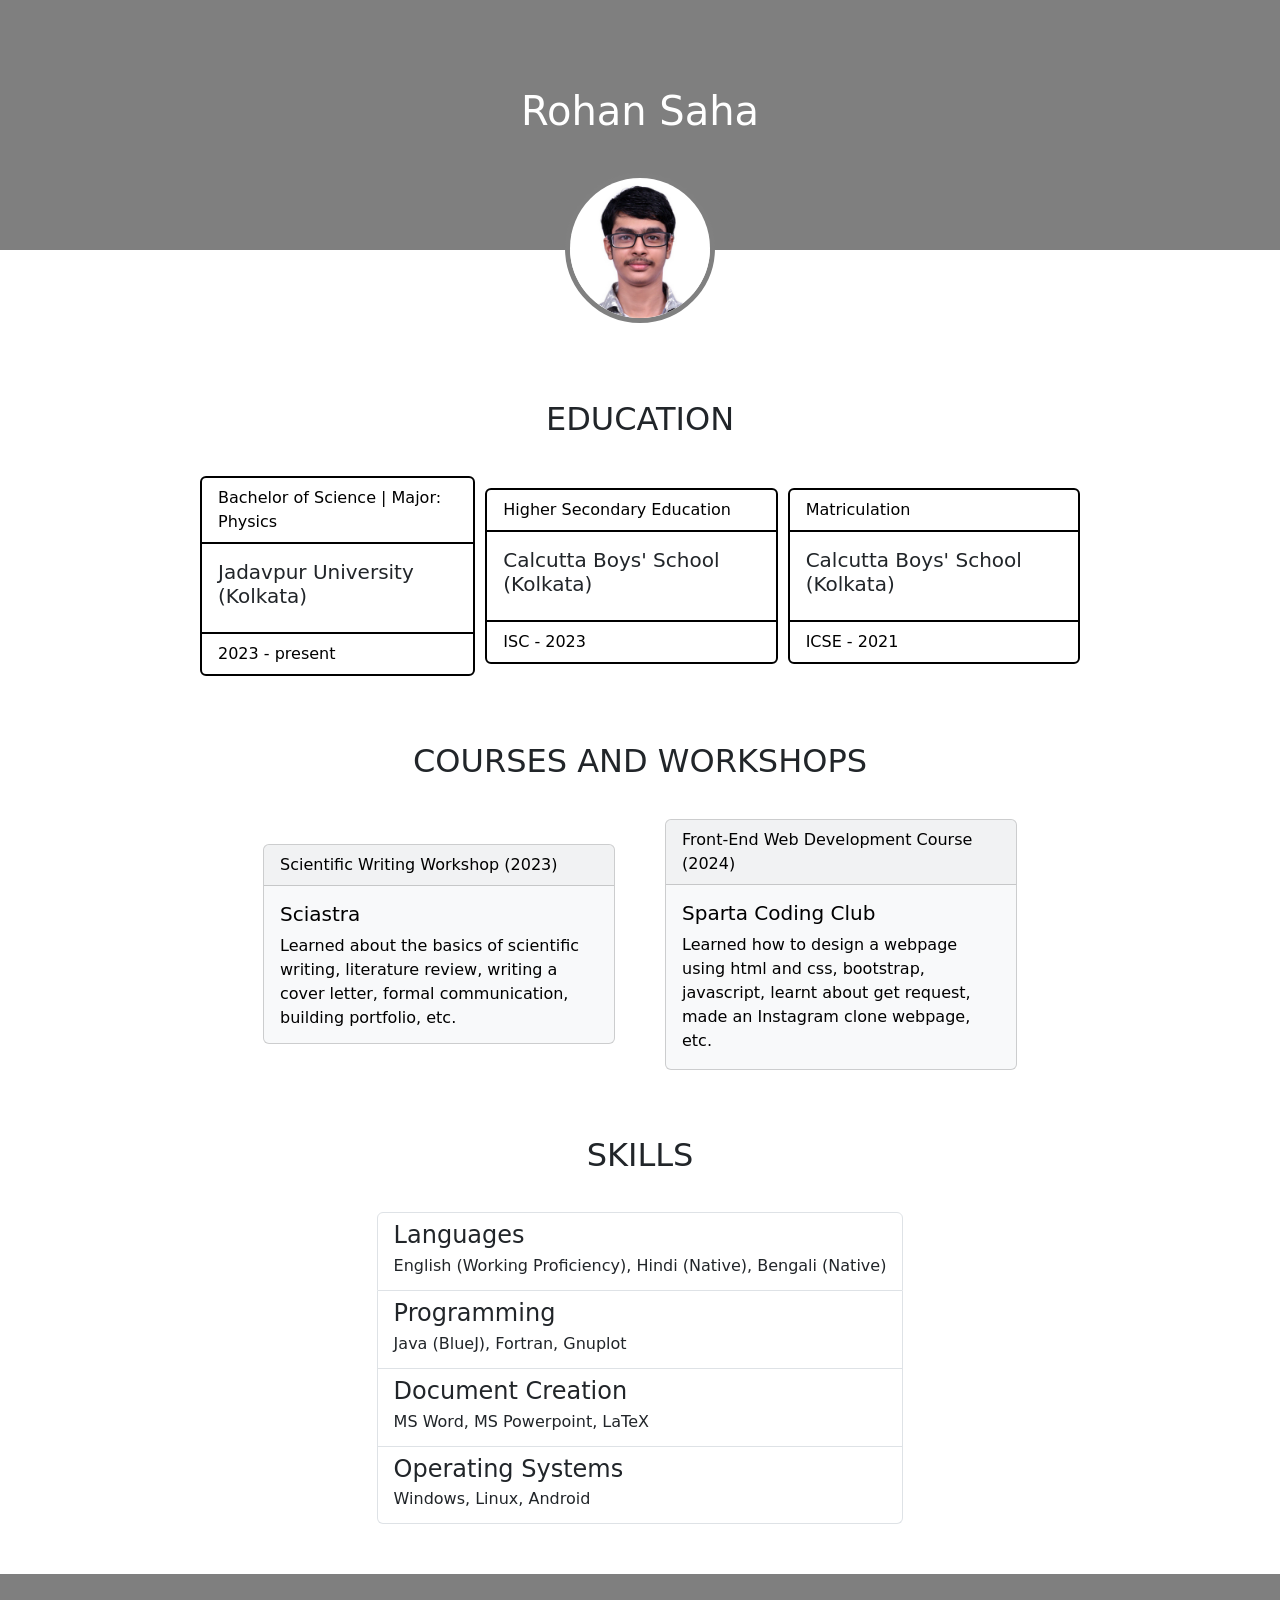
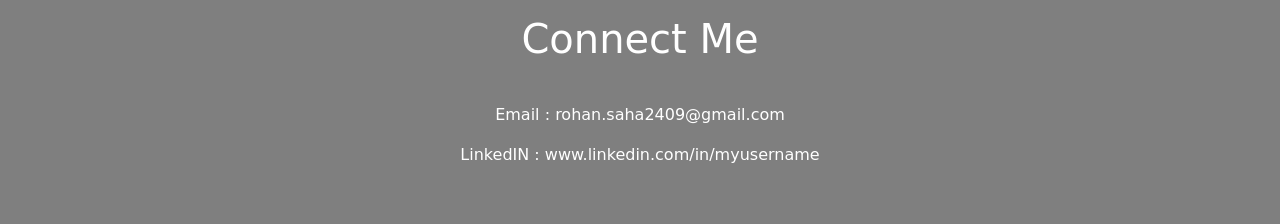
==== index.html @ 6c7de550 "Initial commit" ====
<!DOCTYPE html>
<html lang="en">
<head>
    <meta charset="UTF-8">
    <meta name="viewport" content="width=device-width, initial-scale=1.0">

    <!--This is how you embed bootstrap-->
    <link href="https://cdn.jsdelivr.net/npm/bootstrap@5.0.2/dist/css/bootstrap.min.css" rel="stylesheet"
    integrity="sha384-EVSTQN3/azprG1Anm3QDgpJLIm9Nao0Yz1ztcQTwFspd3yD65VohhpuuCOmLASjC" crossorigin="anonymous">
    
    <script src="https://ajax.googleapis.com/ajax/libs/jquery/3.5.1/jquery.min.js"></script>

    <script src="https://cdn.jsdelivr.net/npm/bootstrap@5.0.2/dist/js/bootstrap.bundle.min.js"
    integrity="sha384-MrcW6ZMFYlzcLA8Nl+NtUVF0sA7MsXsP1UyJoMp4YLEuNSfAP+JcXn/tWtIaxVXM"
    crossorigin="anonymous"></script>
    <!--bootstrap ends-->

    <!--link to my css file-->
    <link rel="stylesheet" type="text/css" href="style.css">

    <title>My Resume</title>
</head>

<body>
    <div class="header">
        <h1>Rohan Saha</h1>
        <img src="Photo Rohan.jpg">
    </div>    

    <div class="headings">
        <h2>EDUCATION</h2>
        <div class="education">
            <div class="card border-success mb-3" >
                <div class="card-header bg-transparent border-success">Bachelor of Science | Major: Physics</div>
                <div class="card-body text-success">
                  <h5 class="card-title">Jadavpur University (Kolkata)</h5>
                  <!-- <p class="card-text"></p> -->
                </div>
                <div class="card-footer bg-transparent border-success">2023 - present</div>
              </div>

            <div class="card border-success mb-3" >
                <div class="card-header bg-transparent border-success">Higher Secondary Education</div>
                <div class="card-body text-success">
                <h5 class="card-title">Calcutta Boys' School (Kolkata)</h5>
                <!-- <p class="card-text">88.40 %</p> -->
                </div>
                <div class="card-footer bg-transparent border-success">ISC - 2023</div>
            </div>
            
            <div class="card border-success mb-3" >
                <div class="card-header bg-transparent border-success">Matriculation</div>
                <div class="card-body text-success">
                <h5 class="card-title">Calcutta Boys' School (Kolkata)</h5>
                <!-- <p class="card-text">94.67 %</p> -->
                </div>
                <div class="card-footer bg-transparent border-success">ICSE - 2021</div>
            </div>
        </div> <!--end div education-->

        <h2>COURSES AND WORKSHOPS</h2>
        <div class="courses">
            <div class="card bg-light mb-3" style="max-width: 22rem;">
                <div class="card-header">Scientific Writing Workshop (2023)</div>
                <div class="card-body">
                  <h5 class="card-title">Sciastra</h5>
                  <p class="card-text">Learned about the basics of scientific writing, literature review, writing a cover letter, formal communication, building portfolio, etc.</p>
                </div>
            </div>
            <div class="card bg-light mb-3" style="max-width: 22rem;">
                <div class="card-header">Front-End Web Development Course (2024)</div>
                <div class="card-body">
                    <h5 class="card-title">Sparta Coding Club</h5>
                    <p class="card-text">Learned how to design a webpage using html and css, bootstrap, javascript, learnt about get request, made an Instagram clone webpage, etc.</p>
                </div>
            </div>
        </div> <!--end div courses-->

        <h2>SKILLS</h2>
        <div class="skills">
            <div class="list-group">
                <a href="#" class="list-group-item list-group-item-action flex-column align-items-start">
                  <div class="d-flex w-100 justify-content-between">
                    <h4 class="mb-1">Languages</h4>
                  </div>
                  <p class="mb-1">English (Working Proficiency), Hindi (Native), Bengali (Native)</p>
                </a>
                <a href="#" class="list-group-item list-group-item-action flex-column align-items-start">
                  <div class="d-flex w-100 justify-content-between">
                    <h4 class="mb-1">Programming</h4>
                  </div>
                  <p class="mb-1">Java (BlueJ), Fortran, Gnuplot</p>
                </a>
                <a href="#" class="list-group-item list-group-item-action flex-column align-items-start">
                  <div class="d-flex w-100 justify-content-between">
                    <h4 class="mb-1">Document Creation</h4>
                  </div>
                  <p class="mb-1">MS Word, MS Powerpoint, LaTeX</p>
                </a>
                <a href="#" class="list-group-item list-group-item-action flex-column align-items-start">
                    <div class="d-flex w-100 justify-content-between">
                      <h4 class="mb-1">Operating Systems</h4>
                    </div>
                    <p class="mb-1">Windows, Linux, Android</p>
                  </a>
              </div>
        </div> <!--end div skills-->
    </div> <!--end div headings-->

    <div class="footer">
        <h1>Connect Me</h1>
        <p>Email : rohan.saha2409@gmail.com</p> 
        <p>LinkedIN : www.linkedin.com/in/myusername</p>
    </div>

</body>
</html>
---- style.css ----
.header{
    width: 100%;
    height: 250px;
    background-image: linear-gradient(0deg, rgba(0, 0, 0, 0.5), rgba(0, 0, 0, 0.5)), url(https://t3.ftcdn.net/jpg/02/70/07/52/240_F_270075274_AQCxRHFnY1ImJ9rpynyjD4jzrbHThRsh.jpg);
    background-position: center;
    color: white;
    display: flex;
    flex-direction: column;
    align-items: center;
    justify-content: center;
}

.header>h1{
    margin-top: 160px;
}

.header>img{
    margin-top: 30px;
    height: 150px;
    border-radius: 75%;
    border-style: solid;
    border-width: 5px;
    border-color:grey
}

.headings{
    margin-top: 150px;
    margin-left: 200px;
    margin-right: 200px;
    display: flex;
    flex-direction: column;
    align-items: center;
    justify-content: center;
}

.education{
    margin-top: 30px;
    display: flex;
    flex-direction: row;
    align-items: center;
    justify-content: center;
    gap: 10px;
    margin-bottom: 50px;
}

.border-success {
    border-color: black !important;
    border-width: 2px;
}

.card{
    color: black;
}

.text-success {
    color: #212529 !important;
}

.courses{
    margin-top: 30px;
    display: flex;
    flex-direction: row;
    align-items: center;
    justify-content: center;
    gap: 50px;
    margin-bottom: 50px;
}

.courses>:first-child{
    height: 200px;
}
.courses:last-child{
    height: 200px;
}

.skills{
    margin-top: 30px;
    margin-bottom: 50px;
}

.footer{
    width: 100%;
    height: 250px;
    background-image: linear-gradient(0deg, rgba(0, 0, 0, 0.5), rgba(0, 0, 0, 0.5)), url(https://t3.ftcdn.net/jpg/02/70/07/52/240_F_270075274_AQCxRHFnY1ImJ9rpynyjD4jzrbHThRsh.jpg);
    background-position: center;
    color: white;
    display: flex;
    flex-direction: column;
    align-items: center;
    justify-content: center;
}

.footer>h1{
    margin-bottom: 40px;
}
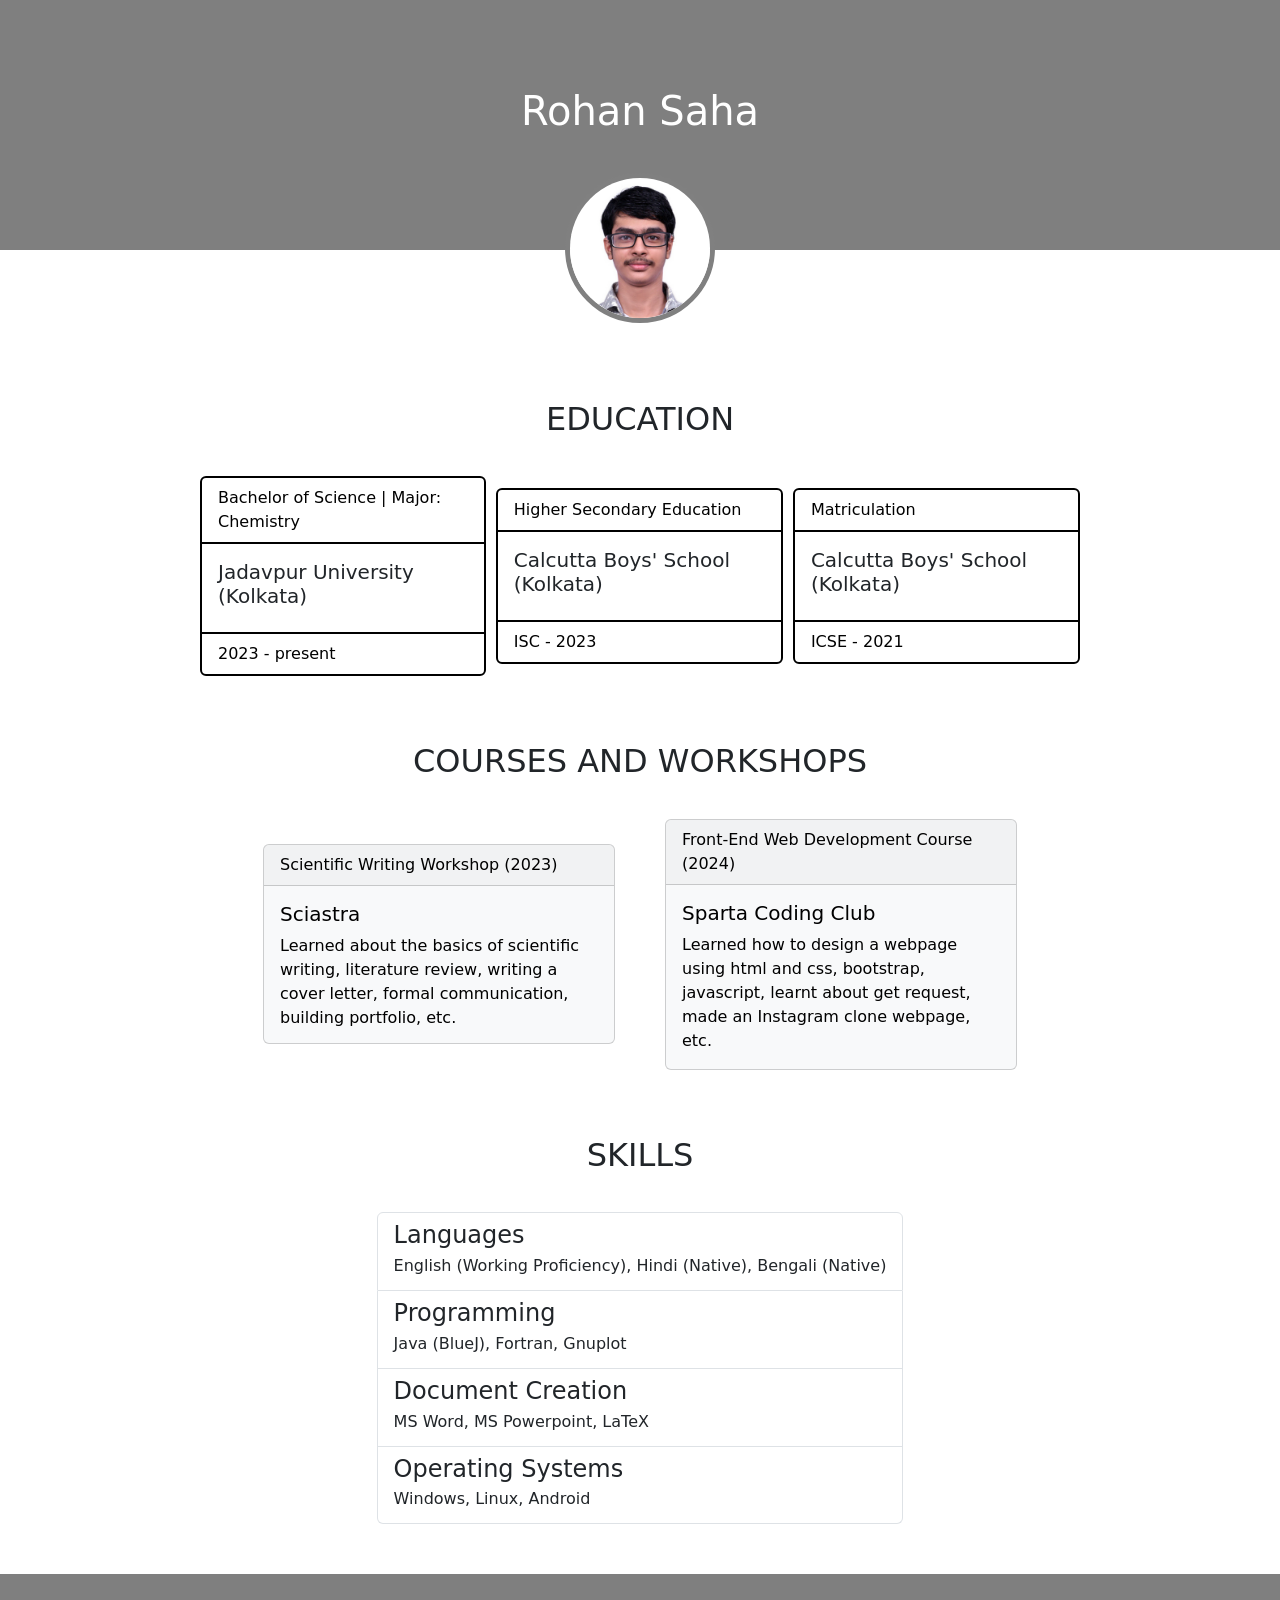
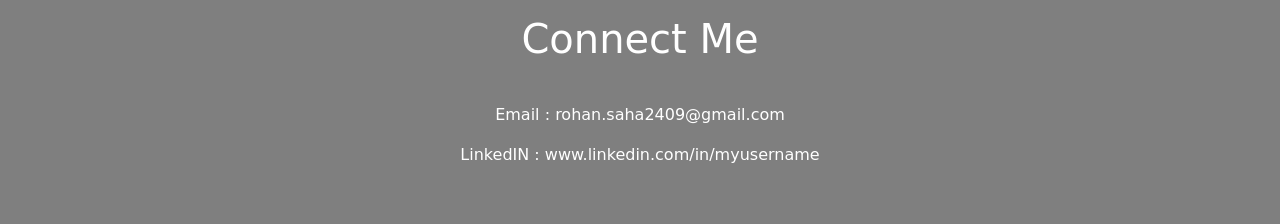
==== commit e863fea2: "Update education major from Physics to Chemistry" ====
--- a/index.html
+++ b/index.html
@@ -31,7 +31,7 @@
         <h2>EDUCATION</h2>
         <div class="education">
             <div class="card border-success mb-3" >
-                <div class="card-header bg-transparent border-success">Bachelor of Science | Major: Physics</div>
+                <div class="card-header bg-transparent border-success">Bachelor of Science | Major: Chemistry </div>
                 <div class="card-body text-success">
                   <h5 class="card-title">Jadavpur University (Kolkata)</h5>
                   <!-- <p class="card-text"></p> -->
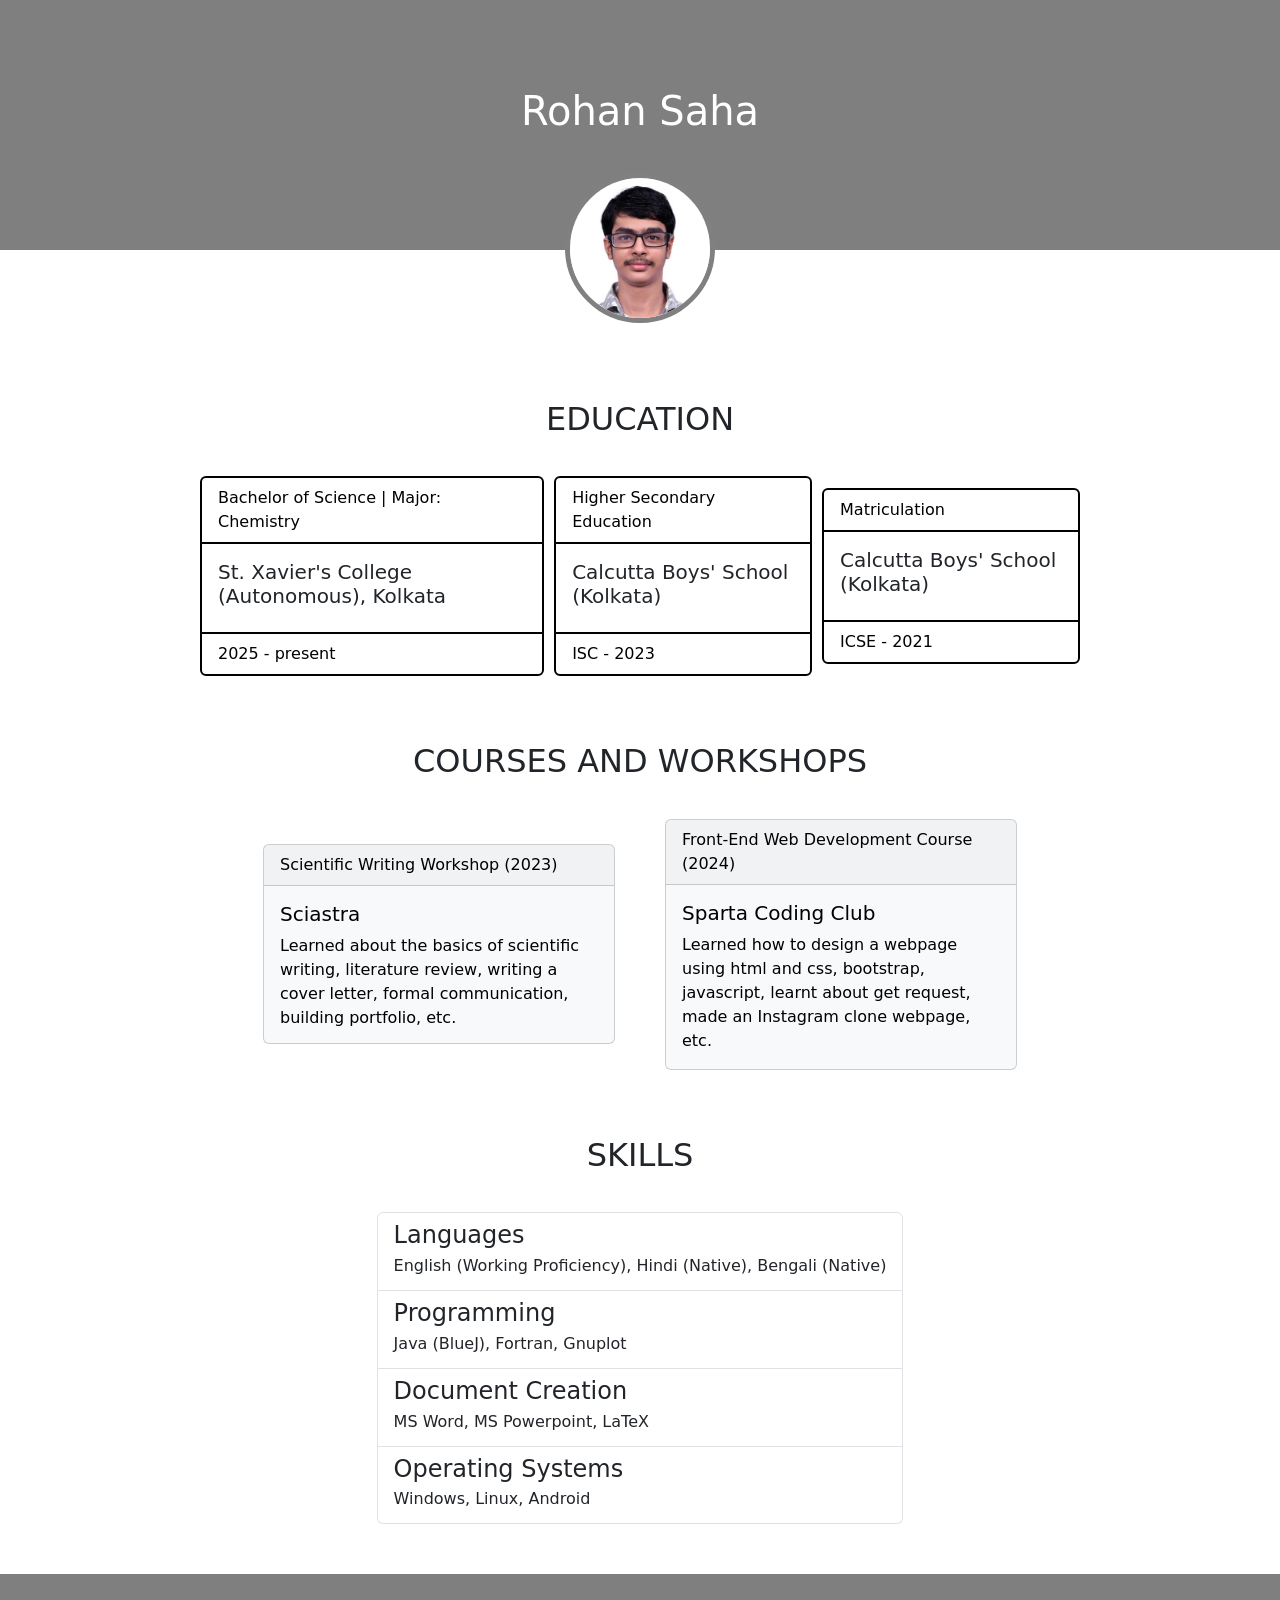
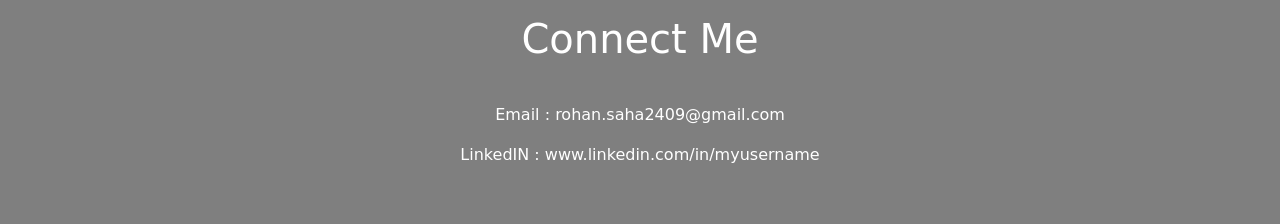
==== commit 4ed73fb8: "Update education details in index.html" ====
--- a/index.html
+++ b/index.html
@@ -33,10 +33,10 @@
             <div class="card border-success mb-3" >
                 <div class="card-header bg-transparent border-success">Bachelor of Science | Major: Chemistry </div>
                 <div class="card-body text-success">
-                  <h5 class="card-title">Jadavpur University (Kolkata)</h5>
+                  <h5 class="card-title">St. Xavier's College (Autonomous), Kolkata</h5>
                   <!-- <p class="card-text"></p> -->
                 </div>
-                <div class="card-footer bg-transparent border-success">2023 - present</div>
+                <div class="card-footer bg-transparent border-success">2025 - present</div>
               </div>
 
             <div class="card border-success mb-3" >
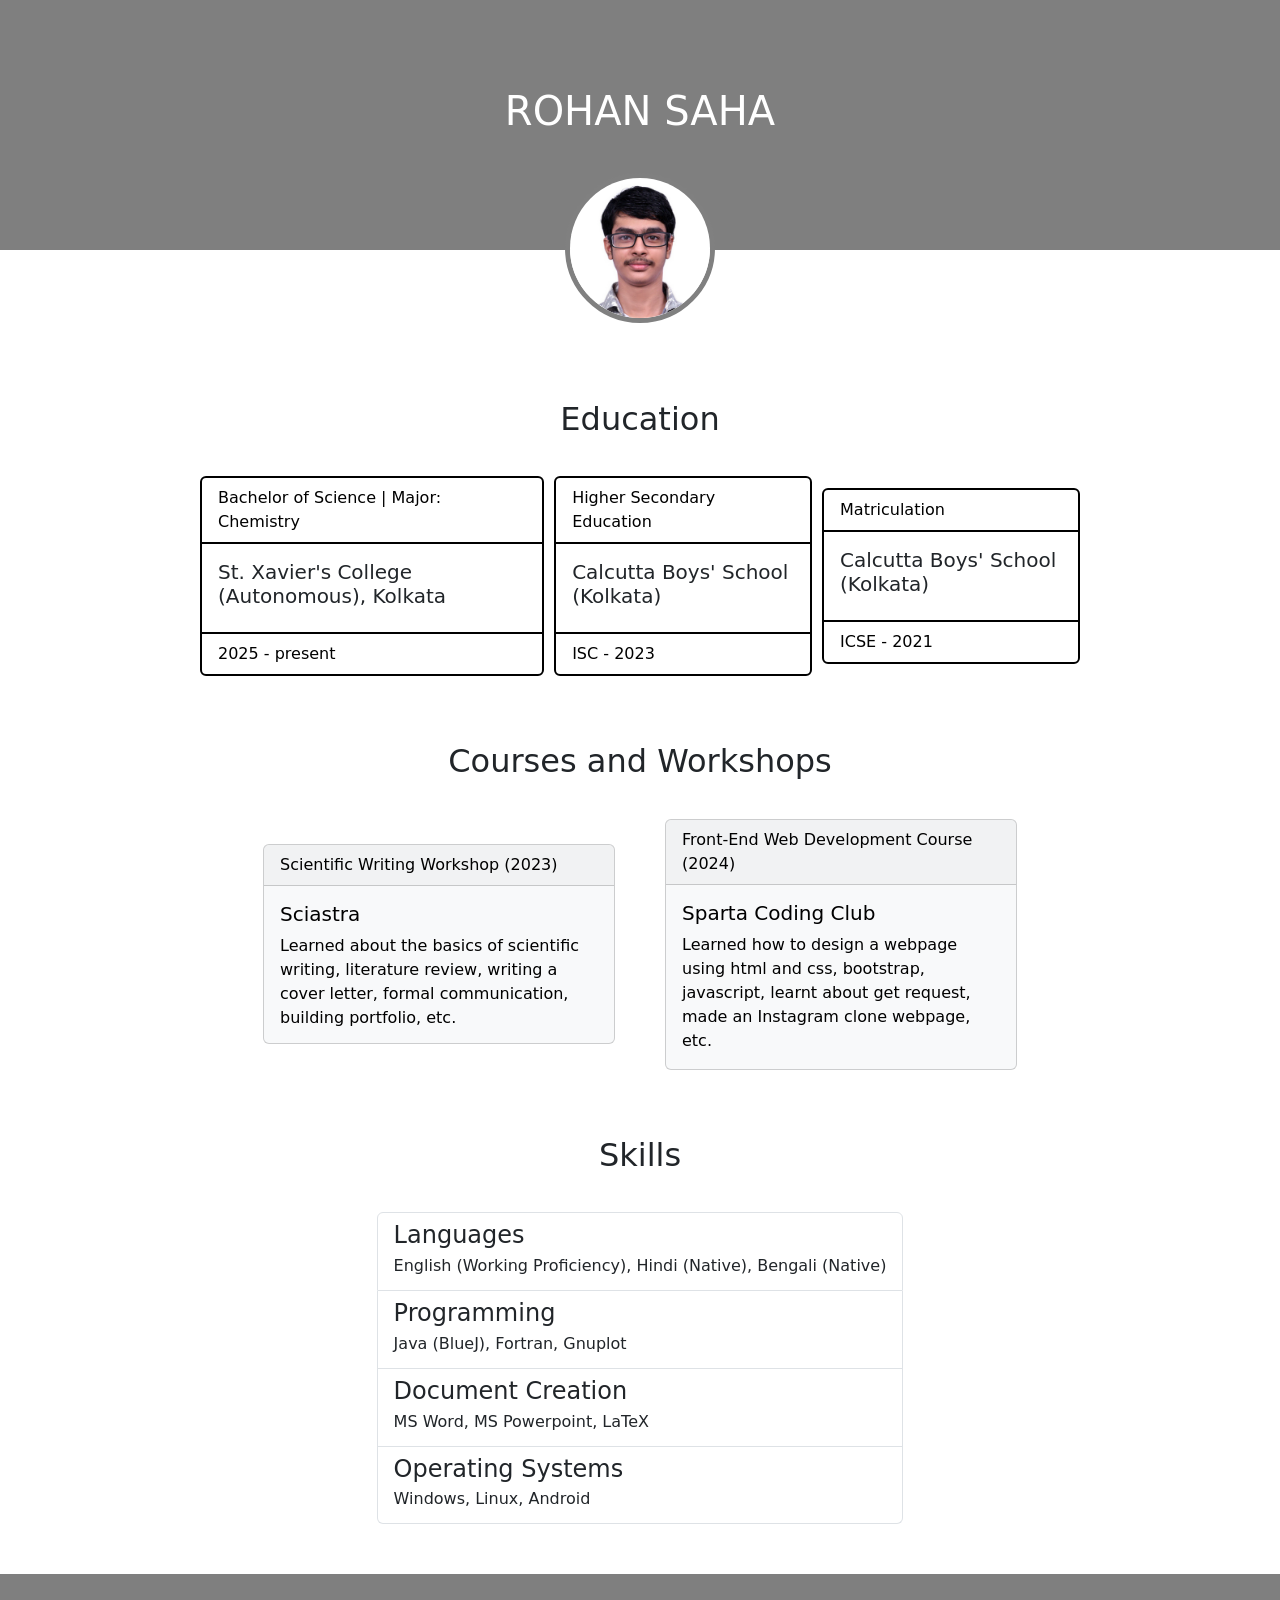
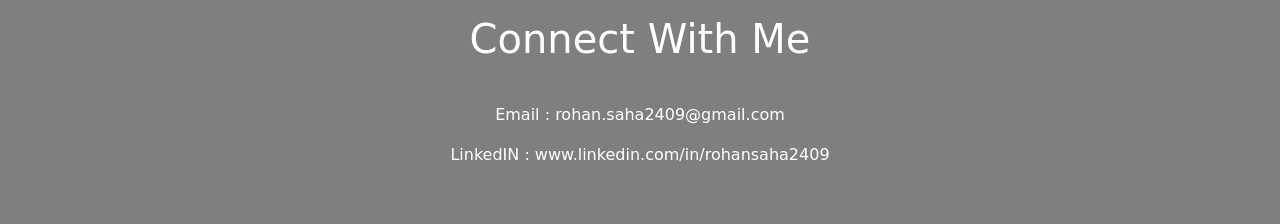
==== commit 80914f33: "Update headings and footer text in index.html" ====
--- a/index.html
+++ b/index.html
@@ -23,12 +23,12 @@
 
 <body>
     <div class="header">
-        <h1>Rohan Saha</h1>
+        <h1>ROHAN SAHA</h1>
         <img src="Photo Rohan.jpg">
     </div>    
 
     <div class="headings">
-        <h2>EDUCATION</h2>
+        <h2>Education</h2>
         <div class="education">
             <div class="card border-success mb-3" >
                 <div class="card-header bg-transparent border-success">Bachelor of Science | Major: Chemistry </div>
@@ -58,7 +58,7 @@
             </div>
         </div> <!--end div education-->
 
-        <h2>COURSES AND WORKSHOPS</h2>
+        <h2>Courses and Workshops</h2>
         <div class="courses">
             <div class="card bg-light mb-3" style="max-width: 22rem;">
                 <div class="card-header">Scientific Writing Workshop (2023)</div>
@@ -76,7 +76,7 @@
             </div>
         </div> <!--end div courses-->
 
-        <h2>SKILLS</h2>
+        <h2>Skills</h2>
         <div class="skills">
             <div class="list-group">
                 <a href="#" class="list-group-item list-group-item-action flex-column align-items-start">
@@ -108,9 +108,9 @@
     </div> <!--end div headings-->
 
     <div class="footer">
-        <h1>Connect Me</h1>
+        <h1>Connect With Me</h1>
         <p>Email : rohan.saha2409@gmail.com</p> 
-        <p>LinkedIN : www.linkedin.com/in/myusername</p>
+        <p>LinkedIN : www.linkedin.com/in/rohansaha2409</p>
     </div>
 
 </body>
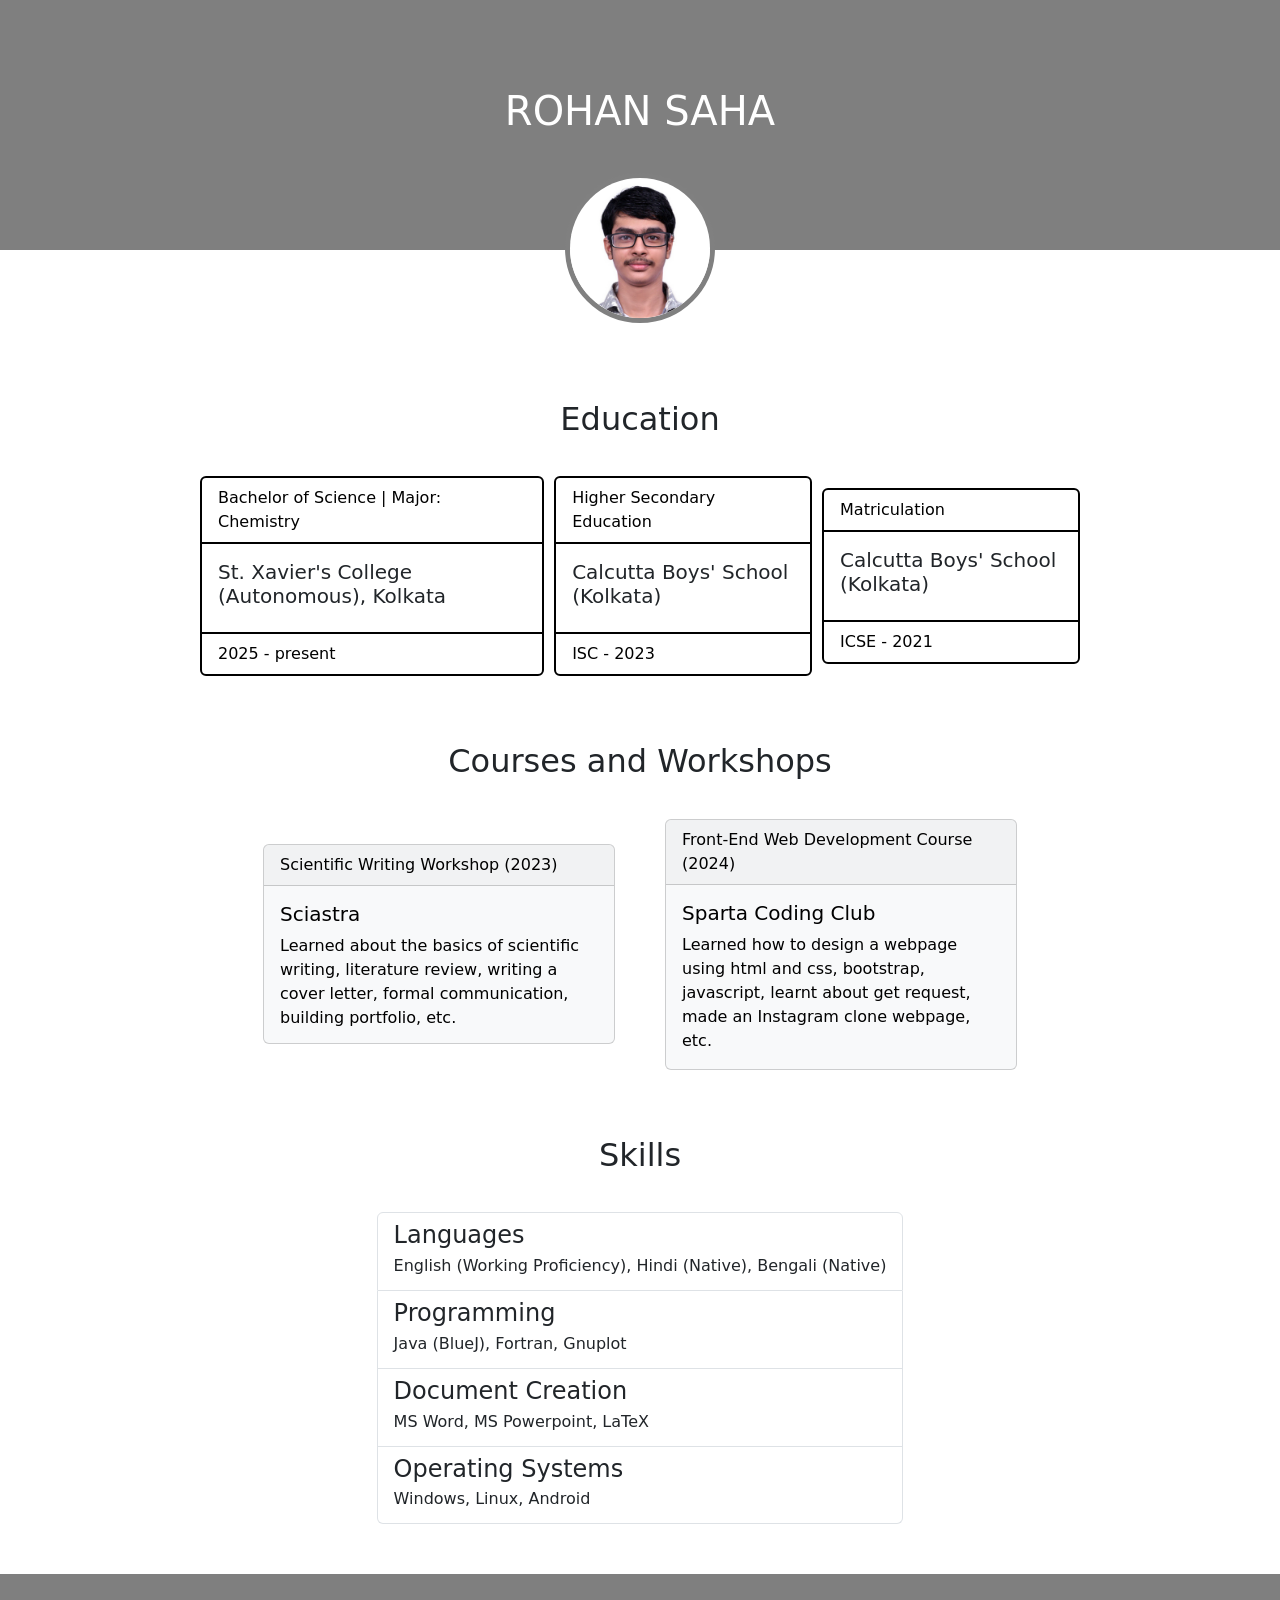
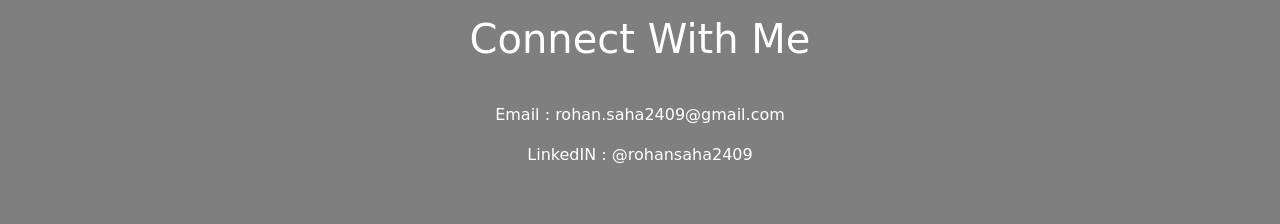
==== commit bbece73b: "Update LinkedIn handle in footer" ====
--- a/index.html
+++ b/index.html
@@ -110,7 +110,7 @@
     <div class="footer">
         <h1>Connect With Me</h1>
         <p>Email : rohan.saha2409@gmail.com</p> 
-        <p>LinkedIN : www.linkedin.com/in/rohansaha2409</p>
+        <p>LinkedIN : @rohansaha2409</p>
     </div>
 
 </body>
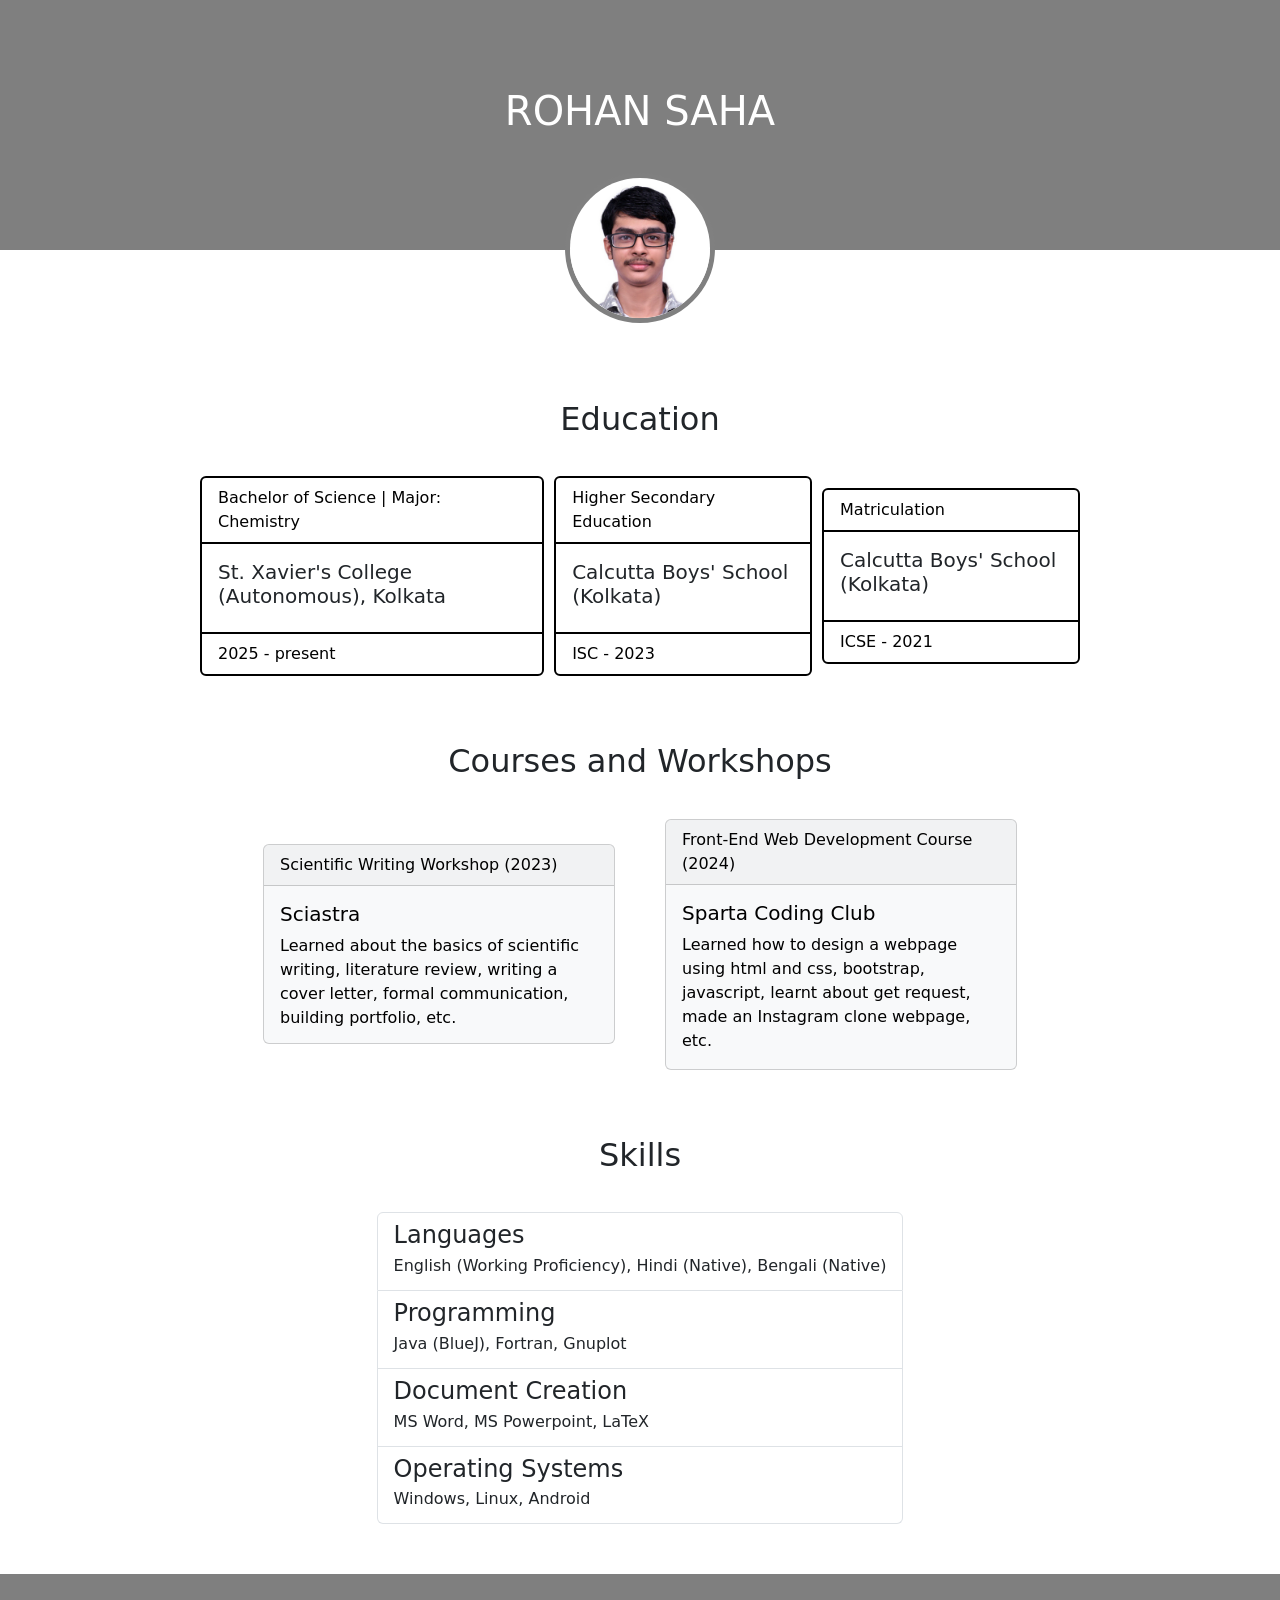
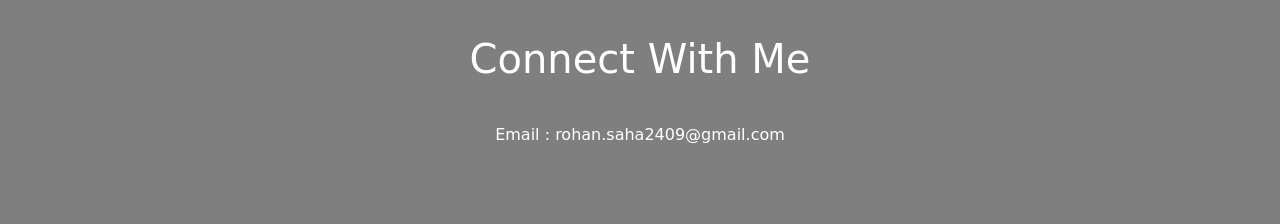
==== commit 931800e8: "Remove LinkedIn contact from footer Removed LinkedIn contact information from the footer." ====
--- a/index.html
+++ b/index.html
@@ -110,7 +110,6 @@
     <div class="footer">
         <h1>Connect With Me</h1>
         <p>Email : rohan.saha2409@gmail.com</p> 
-        <p>LinkedIN : @rohansaha2409</p>
     </div>
 
 </body>
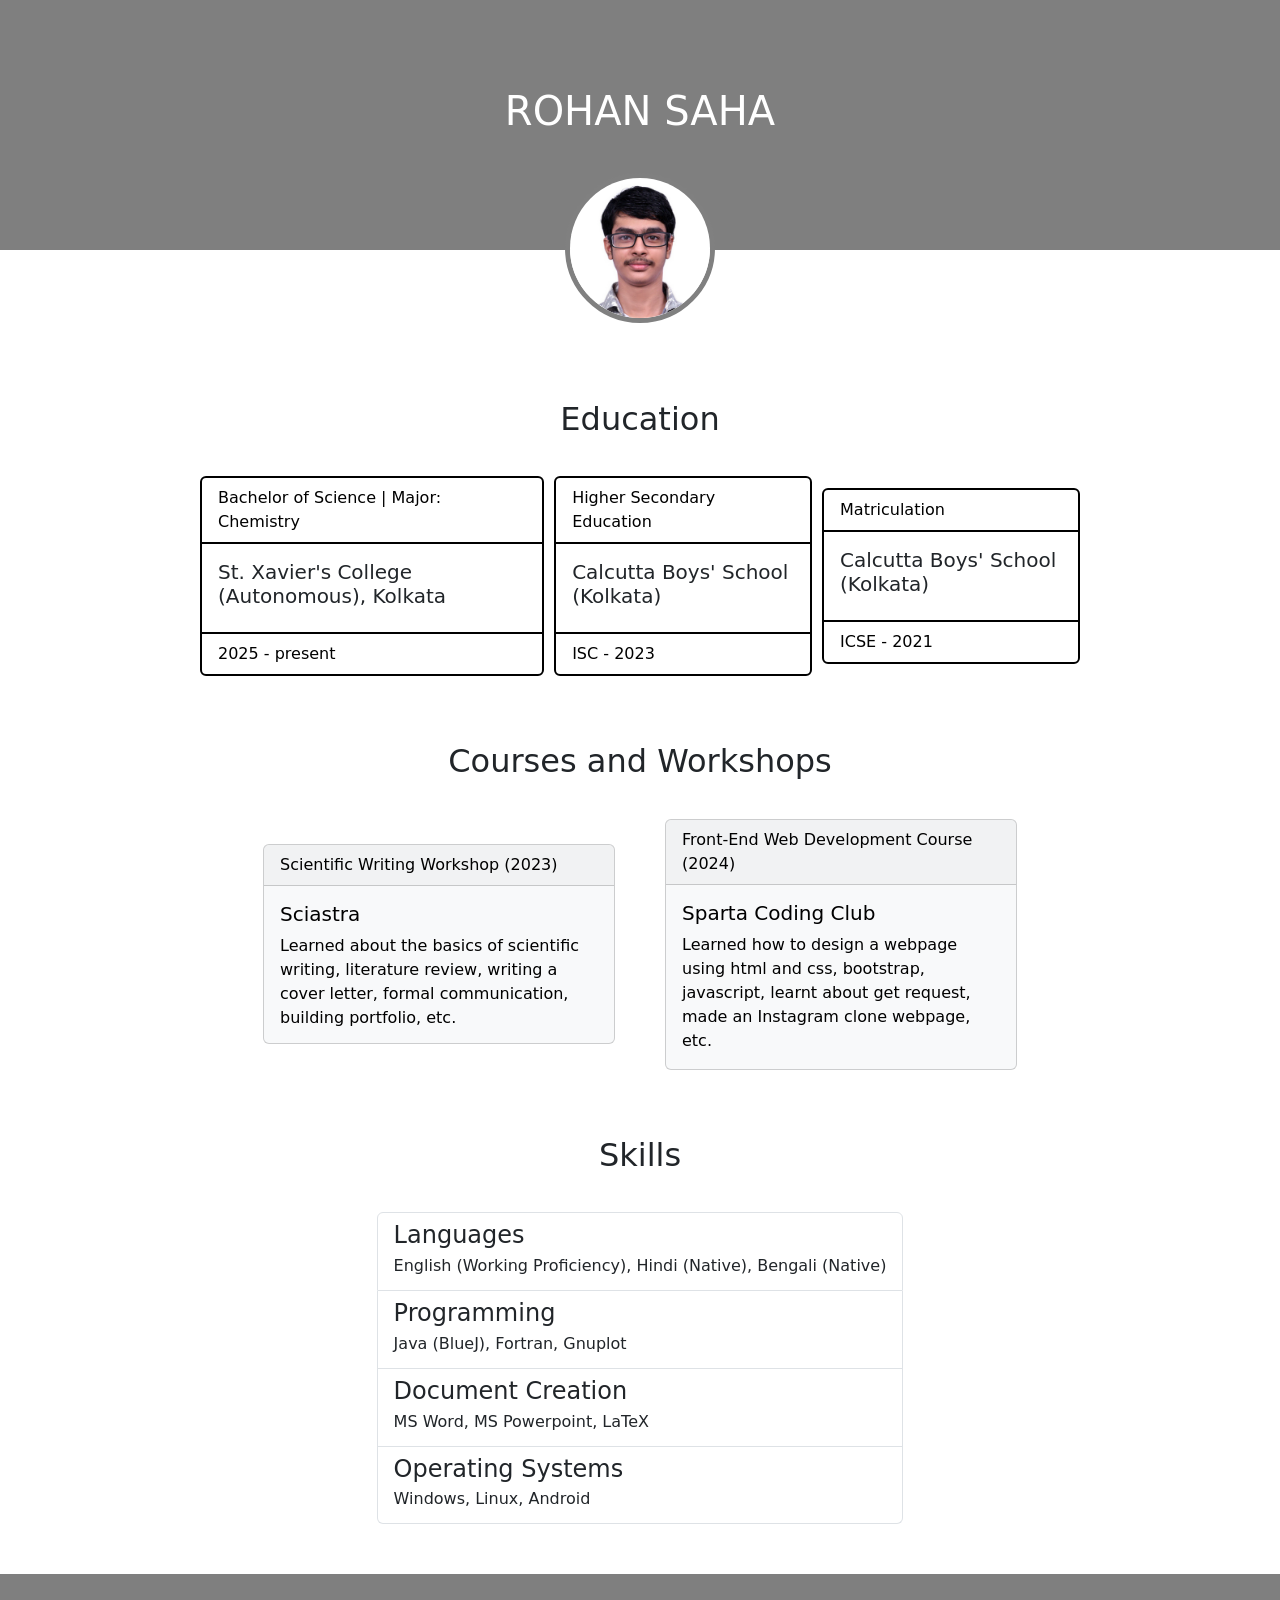
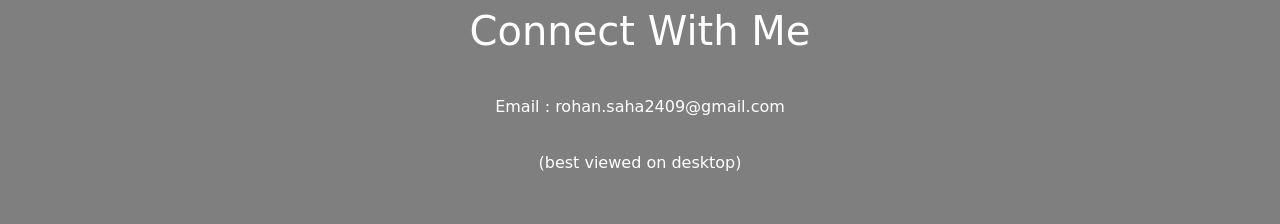
==== commit 6c725bea: "Add note for best viewing on desktop" ====
--- a/index.html
+++ b/index.html
@@ -110,6 +110,8 @@
     <div class="footer">
         <h1>Connect With Me</h1>
         <p>Email : rohan.saha2409@gmail.com</p> 
+        <p></p>
+        <p>(best viewed on desktop)</p>
     </div>
 
 </body>
--- a/style.css
+++ b/style.css
@@ -92,4 +92,4 @@
 
 .footer>h1{
     margin-bottom: 40px;
-}+}
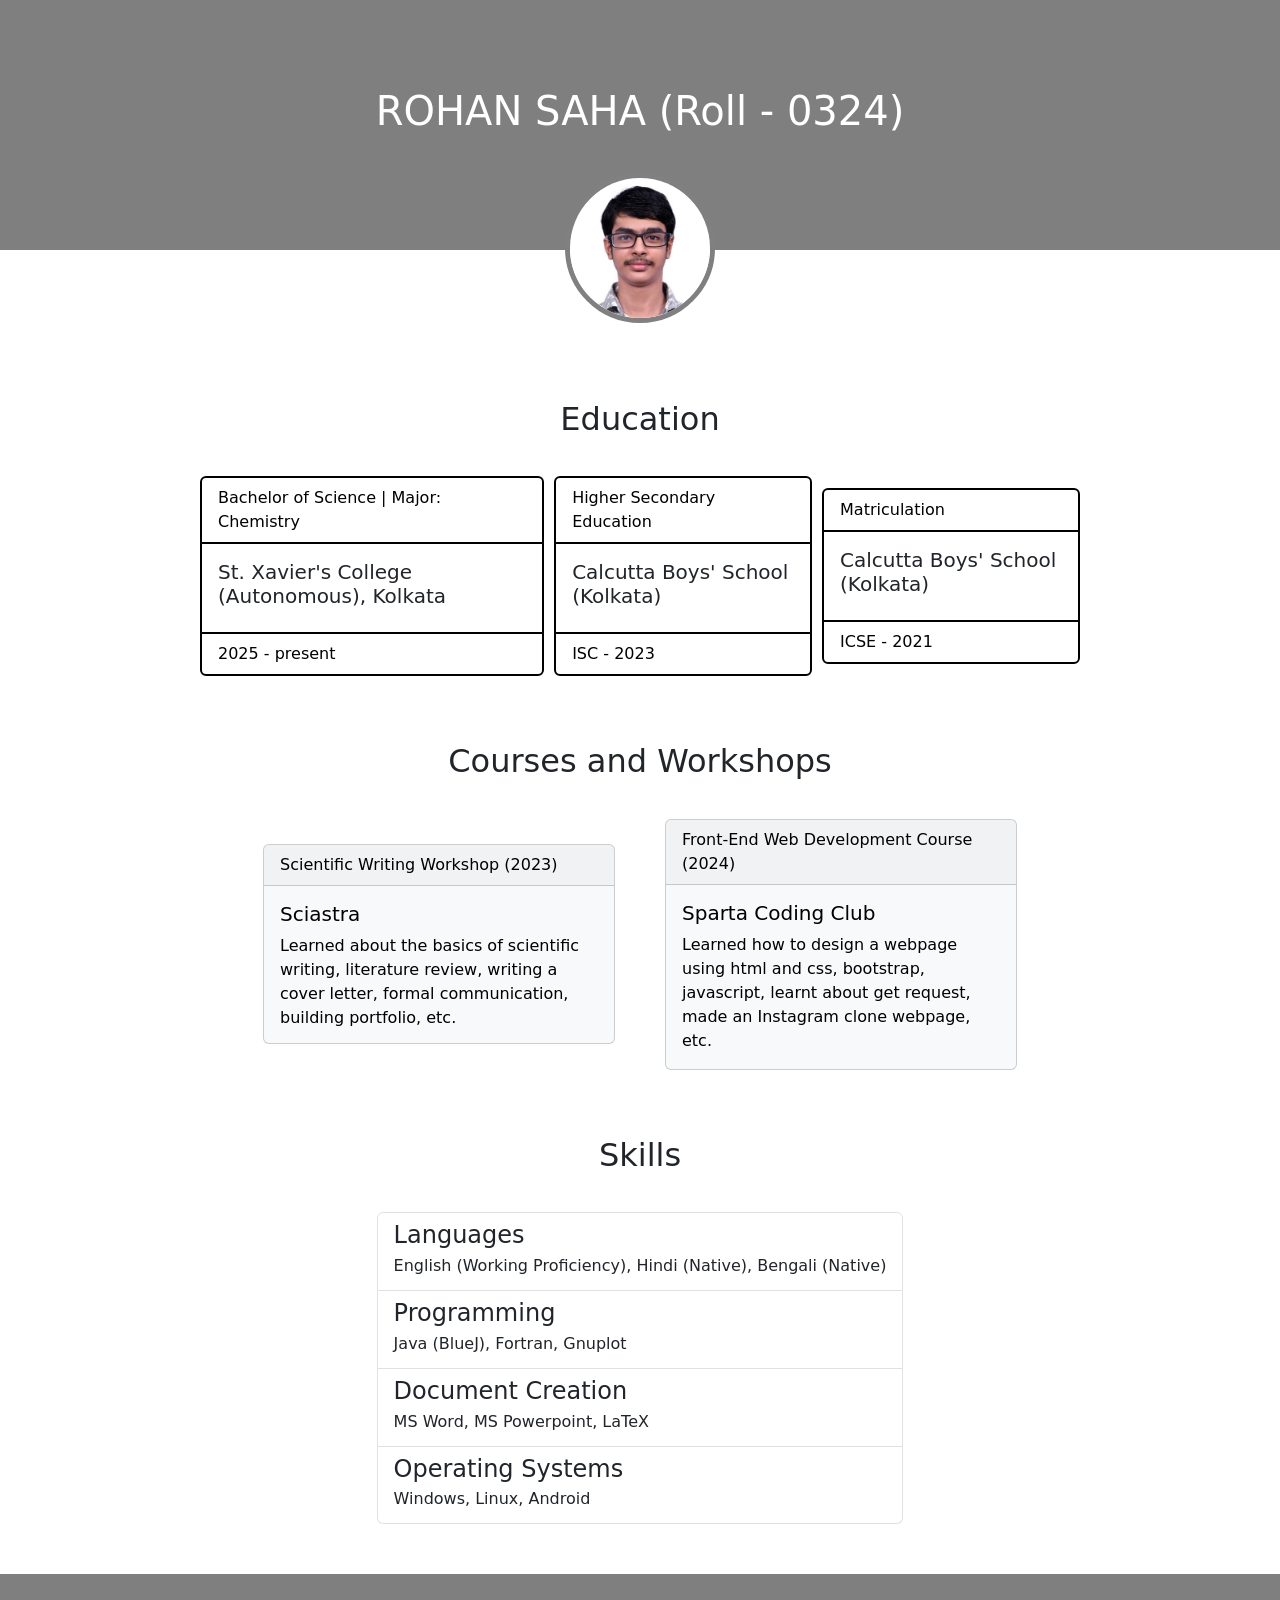
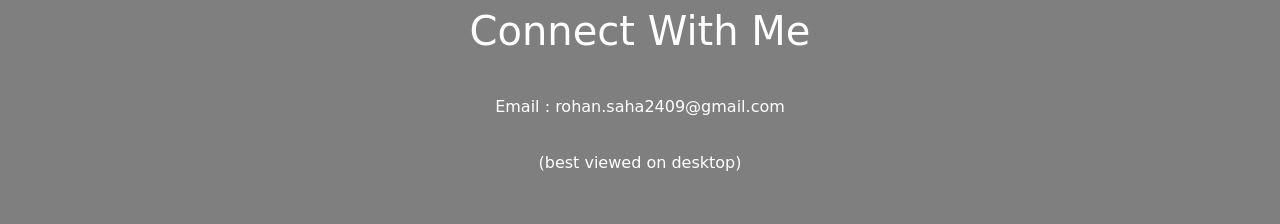
==== commit 2f1ca0eb: "Update header to include roll number" ====
--- a/index.html
+++ b/index.html
@@ -23,7 +23,7 @@
 
 <body>
     <div class="header">
-        <h1>ROHAN SAHA</h1>
+        <h1>ROHAN SAHA (Roll - 0324)</h1>
         <img src="Photo Rohan.jpg">
     </div>    
 
